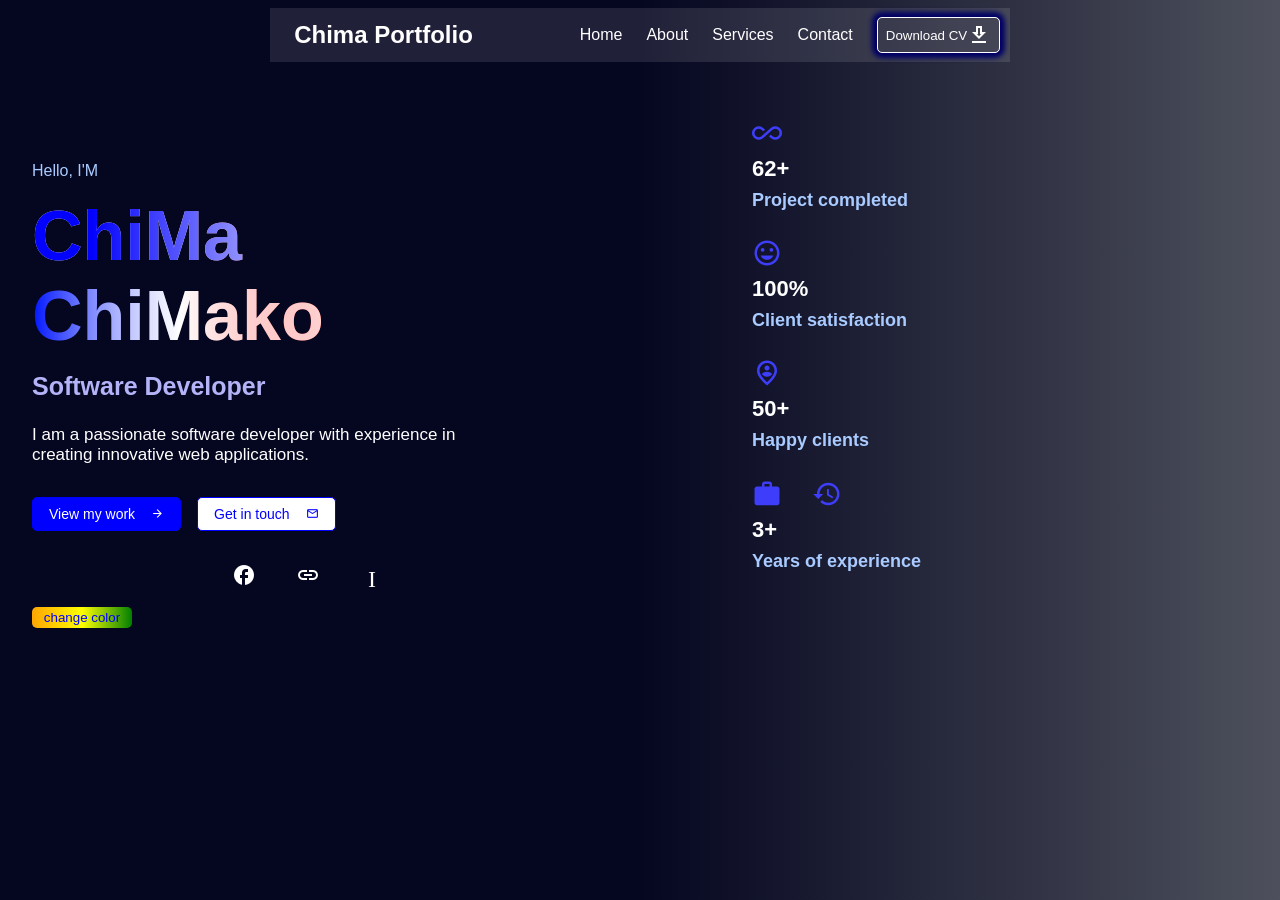
==== Index.html @ 4a27e160 "Add files via upload" ====
<!doctype html>
<html lang="en">
  <head>
    <meta charset="UTF-8" />
    <meta name="viewport" content="width=device-width, initial-scale=1.0" />
    <title>Chima Portfolio</title>
    <!-- style.css link -->
    <link rel="stylesheet" href="style.css" />
    <!-- material icons link -->
    <!-- <link href="https://fonts.googleapis.com/icon?family=Material+Icons+outlined"  rel="stylesheet"> -->
    <link
      rel="stylesheet"
      href="https://fonts.googleapis.com/icon?family=Material+Icons+Outlined"
      rel="stylesheet" />
  </head>
  <body>
    <header class="header" id="header">
      <div class="cover">
        <input type="checkbox" id="menu" class="menu" />
        <label for="menu" class="menuToggle"><span></span></label>
        <div class="logo">
          <img src="/Images folder/trial logo.png" alt="" />
          <h2>Chima Portfolio</h2>
        </div>
        <ul class="nav">
          <li><a href="#home">Home</a></li>
          <li><a href="#about">About</a></li>
          <li><a href="#services">Services</a></li>
          <li><a href="#contact">Contact</a></li>
          <button type="button">
            Download CV <span class="material-icons-outlined">download</span>
          </button>
        </ul>
      </div>
    </header>
    <div class="hero" id="hero">
      <div class="text">
        <div class="head">
          <p>Hello, <span>I'M</span></p>
          <h1 class="h11"><span>Chi</span>Ma</h1>
          <h1 class="h111"><span>Chi</span>Mako</h1>
        </div>
        <div class="content">
          <h2>Software Developer</h2>
          <p>
            I am a passionate software developer with experience in creating
            innovative web applications.
          </p>
        </div>
        <div class="btn">
          <a id="a1" href="LogIn.html"
            >View my work
            <span class="material-icons-outlined">arrow_forward</span></a
          >
          <a
            id="a2"
            title="send an email we are active to replay"
            href="mailto:chimachimako88@gmail.com"
            >Get in touch<span class="material-icons-outlined">mail</span></a
          >
        </div>
        <div class="social">
          <a href=""><span class="material-icons-outlined">github</span></a>
          <a href=""><span class="material-icons-outlined">facebook</span></a>
          <a href=""><span class="material-icons-outlined">linkedIn</span></a>
        </div>
        <button id="colorButton">change color</button>
      </div>
      <div class="mainCards">
        <img src="/Images-folder/Chima-png2.png" alt="" />
        <div class="mainCard">
          <!-- <div class="card">
            <span id="modeL">Dark Mode</span>
          </div> -->
          <div class="cards">
            <span class="material-icons-outlined">all_inclusive</span>
            <h3>62+</h3>
            <h4>Project completed</h4>
          </div>
          <div class="cards">
            <span class="material-icons-outlined">mood</span>
            <h3>100%</h3>
            <h4>Client satisfaction</h4>
          </div>
          <div class="cards">
            <span class="material-icons-outlined">person_pin_circle</span>
            <h3>50+</h3>
            <h4>Happy clients</h4>
          </div>
          <div class="cards">
            <span class="material-icons-outlined">work_history</span>
            <h3>3+</h3>
            <h4>Years of experience</h4>
          </div>
          <div class="cards">
            <span class="material-icons-outlined">cup</span>
            <h3></h3>
            <h4></h4>
          </div>
        </div>
      </div>
    </div>
    <script src="script.js"></script>
  </body>
</html>
---- style.css ----
*{
    margin: 0;
    padding: 0;
    box-sizing: border-box;
    font-family: 'roboto', sans-serif;
}

body{
    height: 100vh;
     align-items: center; 
    justify-content: space-between; 
     /* display: flex;  */
    background: linear-gradient(to right, #050620 50%, rgba(2,6,23,0.7)),
    url(/Images-folder/background.jpg);
    background-size: cover;
    background-position: center;
    background-attachment: fixed;
    background-repeat: no-repeat;
    color: #fff;

}
header{
    display: flex;
      justify-content: space-between;  
     justify-content: center;
    align-items: center;
    padding: 0 1rem;
    background-color: transparent;
    position: sticky;
    top: 0;
    height: 70px;
    z-index: 100;
}
.cover{
       display: flex;  
      background: rgba(255,255,255,0.11);   */
     /* background: linear-gradient(to right, blue 20%, rgb(230, 224, 173),transparent); */
    /* backdrop-filter: blur(12px); */
    /* border-radius: 50px;
     padding: 0.2rem 0.6rem;  */
    /* margin-top: 1rem; */
     /* position: sticky; 
     z-index: -10; */
    /* top: 0; */
     /* box-shadow: 5px 0px 5px 5px rgba(73,73,245); */
}
.cover:hover{
      box-shadow: 0px 0px 10px white;
      transition: 0.3s all;
}
.logo{
    display: flex;
    align-items: center;
    width: 300px;
}
.logo h2{
    display: inline;;
}
.logo img{
    cursor:text;
    width: 1.5rem;
}
.main a{
    display: flex;
    align-items: center;
    text-decoration: none;
    color: #fff;
}
.nav{
    display: flex;
    list-style: none;
    gap: 1.5rem;
    align-items: center;
    padding: 0.6rem;

}

.nav li a{
    color: #fff;
    text-decoration: none;
    position: relative;
    font-weight: 400;
}
.nav li a::before{
    content: "";
    height: 3px;
    width: 0;
    position: absolute;
    left: 0;
    bottom: 0;
    bottom: -2px;
    background-color: #fff;
}
.nav li a:hover::before{
    width: 100%;
    transition: 0.3s ease-in;
}
.nav button{
    background: none;
    border: none;
    /* background-color: rgb(0, 0, 102); */
    background-color: transparent;
    border: 1px solid #fff;
    color: #fff;
    padding: 0.3rem 0.5rem;
    cursor: pointer;
    display: flex;
    align-items: center;
    border-radius: 5px;
      box-shadow: 0px 0px 5px 5px rgba(0,0,102);
}
.nav button:hover{
    box-shadow: 0px 0px 10px 10px rgba(0,0,102);
    transition: 0.3s all;
}

.hero{
    display: grid;
    grid-template-columns: 1fr 1fr;
    gap: 2rem;
    padding: 0 2rem;
    padding-bottom: 2rem;
    padding-top: 3rem;
    align-items: center;
    position: static;
    /* z-index: -10; */
}
.text{
    display: flex;
    flex-direction:column;
}
.head p{
    color: #a9cbff;

}
.h11{
    padding-top: 1rem;
    font-size: 70px;
    background: linear-gradient(to right,rgb(2, 2, 253) 10%,rgb(253, 254, 253),rgba(255,255,255,0.0)),linear-gradient(to left, red 50%,#fff,rgb(235, 235, 237));
    -webkit-backdrop-filter: text;
    background-clip: text;
    -webkit-text-fill-color: transparent;
}
.h111{
      padding-bottom: 1rem;
    font-size: 70px;
     background: linear-gradient(to left,blue 40%,rgb(253, 254, 253) 40%,rgba(255,255,255,0.0)),linear-gradient(to left, red 50%,#fff,rgb(0, 21, 255));
    /* background: linear-gradient(to right,blue 45%,rgb(253, 254, 253) 10%,rgba(255,255,255,0.0)),linear-gradient(to top, rgb(156, 156, 155) 50%,#fff,rgb(216, 217, 228)); */
    -webkit-backdrop-filter: text;
    background-clip: text;
    -webkit-text-fill-color: transparent;
}

.content{
    display: flex;
    flex-direction: column;
    gap: 0.5rem;
}
.content h2{
    font-size: 25px;
    color: #b4b3f8;
}
.content p{
    width: 80%;
    font-weight: 300;
    font-size: 17px;
    padding: 1rem 0;
}
.btn{
    display: flex;
    align-items: center;
    gap: 1rem;
    padding: 1rem 0;
}
.btn a{
    display: flex;
    align-items: center;
    text-decoration: none;
    font-size: 14px;
    color: #fff;
    border: 1px solid blue;
    padding: 0.5rem 1rem;
    gap: 1rem;
    border-radius: 5px;
}
.btn a .material-icons-outlined{
    font-size: 13px;
}
.btn #a1{
    background-color: blue;
    font-weight: 400;
    position: relative;
    z-index: 1;
}
.btn #a2{
    background-color: #fff;
    color: blue;
    font-weight: 400;
    position: relative;
    z-index: 1;
}
.btn #a2:hover{
    color: #fff;
}
.btn #a1:hover{
    color: blue;
}
.btn #a1::before{
    content: "";
    height: 100%;
    width: 0;
    position: absolute;
    left: 0;
    top: 0;
    background-color: #fff;
    position: absolute;
    z-index: -1;
}
.btn #a1:hover::before{
    width: 100%;
    transition: 0.3s all;
}

.btn #a2::after{
    content: "";
    height: 100%;
    width: 0;
    position: absolute;
    right: 0;
    top: 0;
    background-color: blue;
    position: absolute;
     z-index: -1; 
}
.btn #a2:hover::after{
    width: 100%;
    transition: 0.3s all;
}
.social{
    display: flex;
    gap: 0.5rem;
}
.social a{
    cursor: pointer;
    text-decoration: none;
    color: #fff;
    margin: 1rem;
}
.mainCards{
    display: flex;
    align-items: center;
    gap: 6rem;
}
.mainCards .cards{
    display: flex;
    flex-direction: column;
    padding-bottom: 1.7rem;
     gap: 0.5rem; 
}
.mainCards .cards h3{
    color: #fff;
    font-size: 22px;;
}
.mainCards .cards h4{
    font-size: 18px;
    color: #a9cbff;
}
.mainCards .cards span{
    color: rgb(62, 62, 250);
    font-size: 30px;
}
.mainCards img{
    box-shadow: 0px 0px 10px white;
    border-radius: 50px;
}


 /* media query  */
.menu{
  display: none;
}
 .menuToggle{ 
    display: none;
    width: 30px;
    height: 30px;
    background-color: rgba(255,255,255,0.11);
    border-radius: 5px;
    cursor: pointer;
    align-items: center;
    justify-content: center;
}
.menuToggle span, .menuToggle span::before,
.menuToggle span::after{
    content: "";
    width: 25px;
    height: 2px;
    position: relative;
    background-color: #fff;
    display: block;
}
.menuToggle span::before{
    top: -6px;
    position: absolute;
}
.menuToggle span::after{
    bottom: -6px;
    position: absolute;
}

.dark{
     background: linear-gradient(to right, #000000 50%, rgba(2,6,23,0.7)),
    url(/Images-folder/background.jpg);
    background-size: cover;
    background-position: center;
    background-attachment: fixed;
    background-repeat: no-repeat;
}
.light{
     background: linear-gradient(to right, #fff 50%, rgba(2,6,23,0.7)),
    url(/Images-folder/background.jpg);
    background-size: cover;
    background-position: center;
    background-attachment: fixed;
    background-repeat: no-repeat;
}
#colorButton{
    width: 100px;
    padding:0.2rem  0.3rem;
    border-radius: 5px;
    border: none;
    background: linear-gradient(to right, orange,yellow,green);
    color: blue;
}
/* large screen*/
@media(max-width: 960px){
    header{
        justify-content: space-between;
        display: flex;
        align-items: center;
    }
    ul{
        position: absolute;
        display: flex;
        top: 100%;
        left: 0; 
        right: 0;
        flex-direction: column;
        background-color: black;
        backdrop-filter: blur(22px);
        gap: 1.5rem;
        align-items: center;
        height: 100vh;
         max-height: 0; 
         padding: 0; 
         opacity: 0; 
         pointer-events: none; 
         transition: 0.2s ease-in;
         z-index: 110;

    }
    ul li{
        display: flex;
        border-bottom: 2px solid #fff;
        width: 90%;
        align-items: center;
        justify-content: center;
        margin: 1rem;
        padding: 0.3rem;
    }
    .nav button{
        width: 50%;
        text-align: center;
        justify-content: center;
    }
    .menuToggle{
        display: flex;
    }
    .menu:checked~ul{
        max-height: 100vh;
        height: 100vh;
        opacity: 1;
        pointer-events: visible;
    }
    .menu:checked~.menuToggle span{
        background-color: transparent;
        transition: 0.2s all;
    }
    .menu:checked~.menuToggle span::before{
         top: 0;
        transform: rotate(45deg);
        transition: 0.3s all;
    }
     .menu:checked~.menuToggle span::after{
         top: 0;
        transform: rotate(-45deg);
        transition: 0.3s all;
    }
    .cover{
        background: none;
    }
    .cover:hover{
        background: none;
        box-shadow: none;
    }
    /* hero */

     .hero{
         display: grid;
    grid-template-columns: 1fr;
    gap: 0;
    padding: 0 2rem;
    padding-bottom: 2rem;
    padding-top: 3rem;
    align-items: center;
    position: relative;
     }
     .hero img{
        width: 100%;
        left: 30%;
     }
     .mainCards{
    display: flex;
    flex-direction: column;
    align-items: center;
    gap: 1rem;
}
.mainCard{
    display: grid;
    grid-template-columns: 1fr 1fr;
}
html{
    color: #fff;
}
}
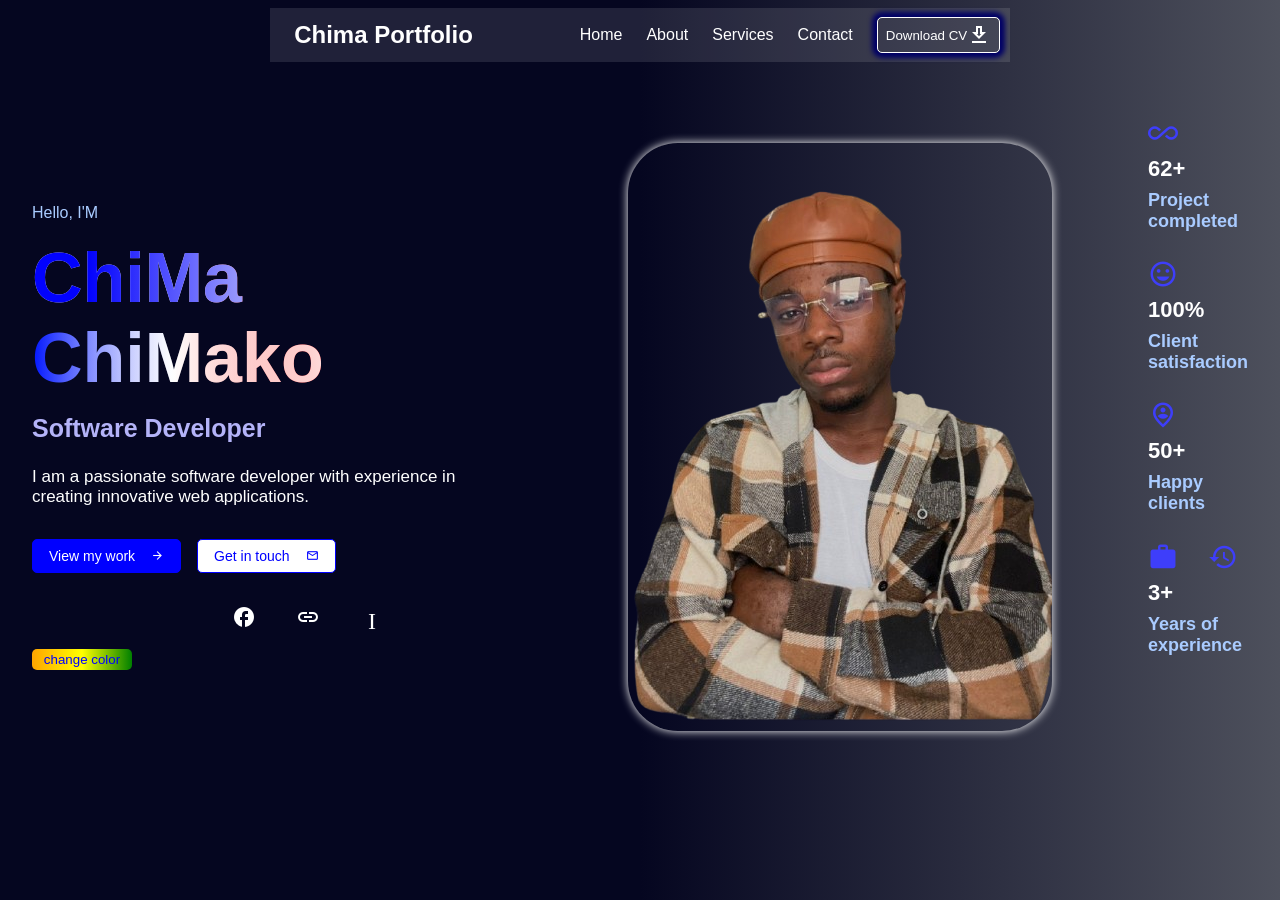
==== commit a3b25819: "Add files via upload" ====
--- a/Index.html
+++ b/Index.html
@@ -67,7 +67,7 @@
         <button id="colorButton">change color</button>
       </div>
       <div class="mainCards">
-        <img src="/Images-folder/Chima-png2.png" alt="" />
+        <img src="Chima-png2.png" alt="" />
         <div class="mainCard">
           <!-- <div class="card">
             <span id="modeL">Dark Mode</span>
